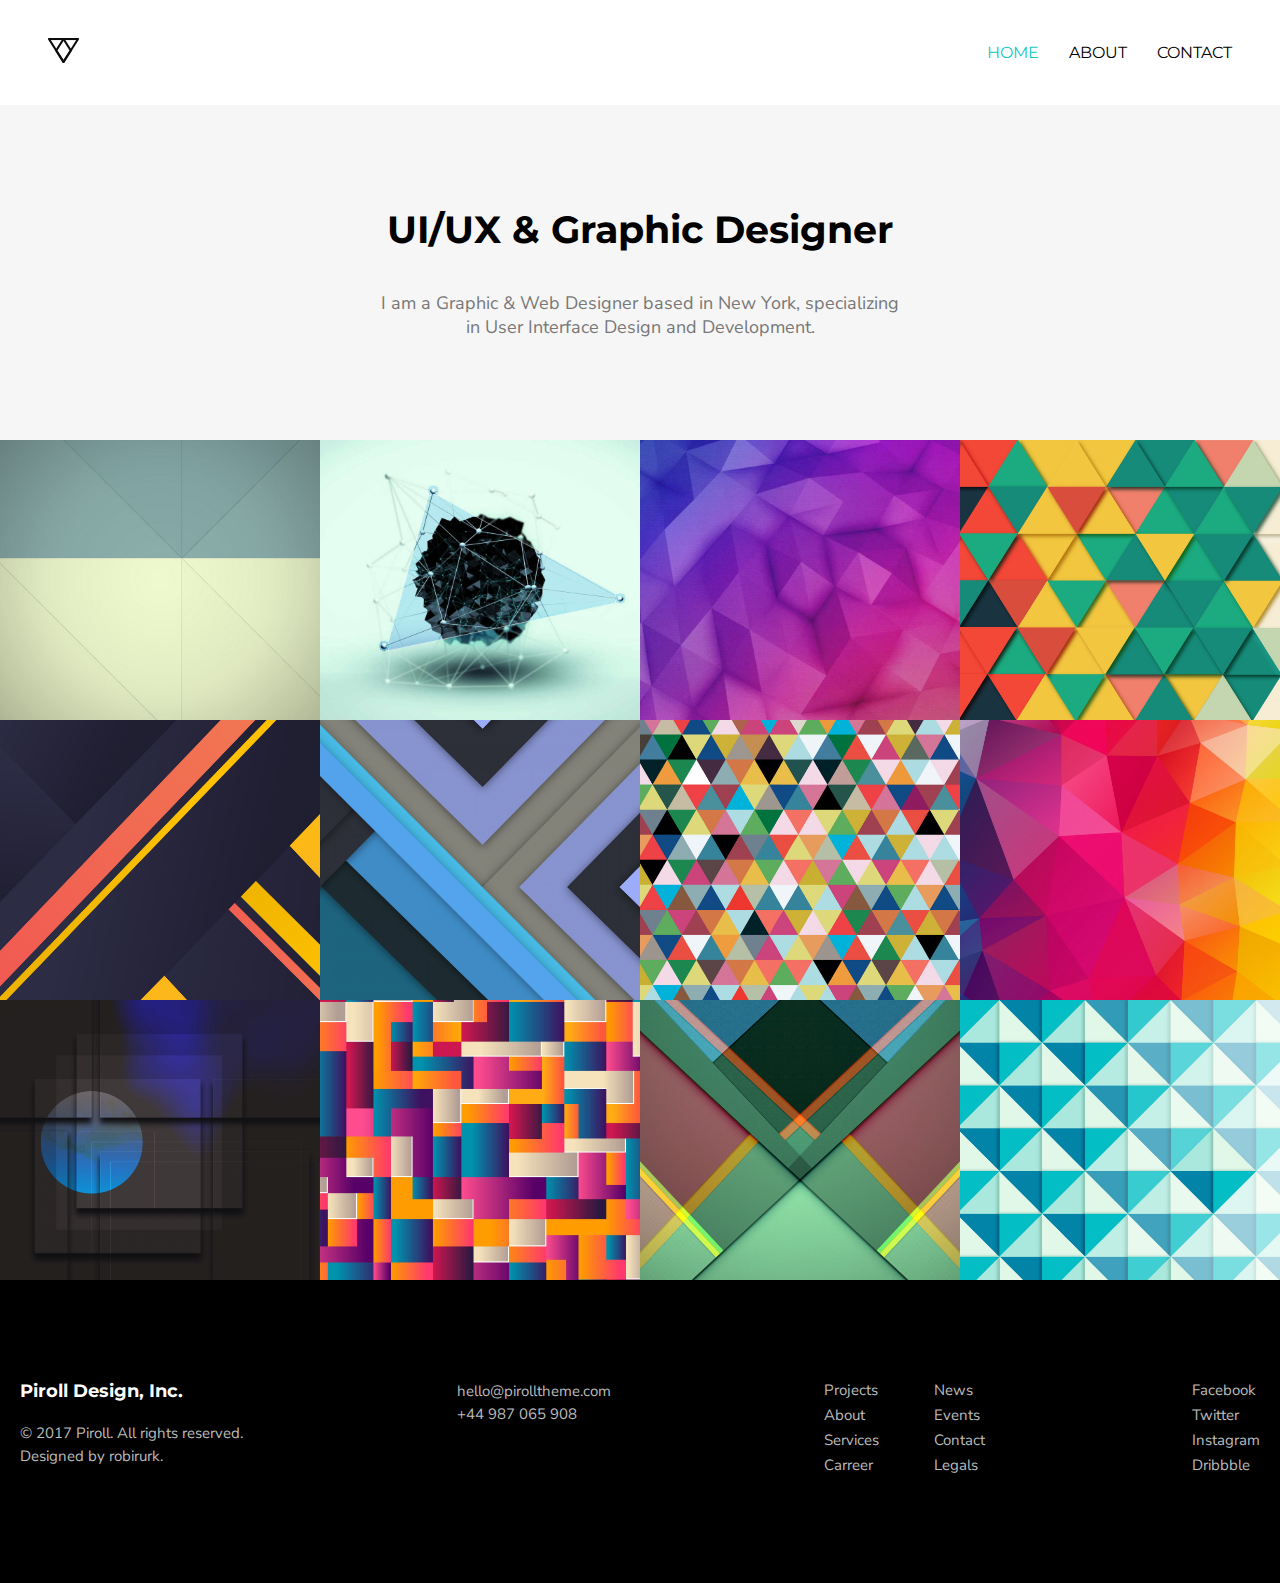
==== index.html @ dbb6cb5e "Add files via upload" ====
<!DOCTYPE html>
<html lang="en">
<head>
    <meta charset="UTF-8">
    <meta name="viewport" content="width=device-width, initial-scale=1.0">
    <title>Piroll - Home page</title>

    <!-- CUSTOM CSS -->
    <link rel="stylesheet" href="assets/css/styles.css">
    <!-- GOOGLE FONTS -->
    <link href="https://fonts.googleapis.com/css2?family=Montserrat:wght@500&family=Nunito+Sans&display=swap" rel="stylesheet">
</head>
<body>
    <header>
        <div class="container">
            <div class="header__inner">
                <div class="header__logo">
                    <img src="assets/img/logo.png" alt="Logo">
                </div>
                <nav class="header__nav">
                    <div><a class="header__link active" href="index.html">Home</a></div>
                    <div><a class="header__link" href="about.html">About</a></div>
                    <div><a class="header__link" href="contact.html">Contact</a></div>
                </nav>
            </div>
        </div>
    </header>

    <div class="home__title">
        <div class="container">
            <div class="home__title__inner">
                <h1 class="home__title__h1">UI/UX & Graphic Designer</h1>
                <p class="home__title__p">I am a Graphic & Web Designer based in New York, specializing 
                    in User Interface Design and Development.</p>
            </div>
        </div>
    </div>

    <div class="works">
        <div class="works__element" style="background-image: url(assets/img/works__element/1.jpg)">
            <a href="project_single.html">
                <div class="works__enlarge">
                    <img src="assets/img/work__eye.png" alt="eye" class="works__eye">
                </div>
            </a>
        </div>
        <div class="works__element" style="background-image: url(assets/img/works__element/2.jpg)">
            <a href="project_single.html">
                <div class="works__enlarge">
                    <img src="assets/img/work__eye.png" alt="eye" class="works__eye">
                </div>
            </a>
        </div>
        <div class="works__element" style="background-image: url(assets/img/works__element/3.jpg)">
            <a href="project_single.html">
                <div class="works__enlarge">
                    <img src="assets/img/work__eye.png" alt="eye" class="works__eye">
                </div>
            </a>
        </div>
        <div class="works__element" style="background-image: url(assets/img/works__element/4.jpg)">
            <a href="project_single.html">
                <div class="works__enlarge">
                    <img src="assets/img/work__eye.png" alt="eye" class="works__eye">
                </div>
            </a>
        </div>
        <div class="works__element" style="background-image: url(assets/img/works__element/5.jpg)">
            <a href="project_single.html">
                <div class="works__enlarge">
                    <img src="assets/img/work__eye.png" alt="eye" class="works__eye">
                </div>
            </a>
        </div>
        <div class="works__element" style="background-image: url(assets/img/works__element/6.jpg)">
            <a href="project_single.html">
                <div class="works__enlarge">
                    <img src="assets/img/work__eye.png" alt="eye" class="works__eye">
                </div>
            </a>
        </div>
        <div class="works__element" style="background-image: url(assets/img/works__element/7.jpg)">
            <a href="project_single.html">
                <div class="works__enlarge">
                    <img src="assets/img/work__eye.png" alt="eye" class="works__eye">
                </div>
            </a>
        </div>
        <div class="works__element" style="background-image: url(assets/img/works__element/8.jpg)">
            <a href="project_single.html">
                <div class="works__enlarge">
                    <img src="assets/img/work__eye.png" alt="eye" class="works__eye">
                </div>
            </a>
        </div>
        <div class="works__element" style="background-image: url(assets/img/works__element/9.jpg)">
            <a href="project_single.html">
                <div class="works__enlarge">
                    <img src="assets/img/work__eye.png" alt="eye" class="works__eye">
                </div>
            </a>
        </div>
        <div class="works__element" style="background-image: url(assets/img/works__element/10.jpg)">
            <a href="project_single.html">
                <div class="works__enlarge">
                    <img src="assets/img/work__eye.png" alt="eye" class="works__eye">
                </div>
            </a>
        </div>
        <div class="works__element" style="background-image: url(assets/img/works__element/11.jpg)">
            <a href="project_single.html">
                <div class="works__enlarge">
                    <img src="assets/img/work__eye.png" alt="eye" class="works__eye">
                </div>
            </a>
        </div>
        <div class="works__element" style="background-image: url(assets/img/works__element/12.jpg)">
            <a href="project_single.html">
                <div class="works__enlarge">
                    <img src="assets/img/work__eye.png" alt="eye" class="works__eye">
                </div>
            </a>
        </div>
    </div>

    <footer>
        <div class="container">
            <div class="footer__inner">
                <div class="footer__copyright">
                    <h2 class="copyright__h2">Piroll Design, Inc.</h2>
                    <p class="copyright__p">
                        © 2017 Piroll. All rights reserved. Designed by robirurk.
                    </p>
                </div>
                <div class="footer__contacts">
                    hello@pirolltheme.com +44 987 065 908
                </div>
                <div class="footer__navigation">
                    <div class="footer__navigation__blockone">
                        <a href="#" class="footer__link">Projects</a>
                        <a href="about.html" class="footer__link">About</a>
                        <a href="#" class="footer__link">Services</a>
                        <a href="#" class="footer__link">Carreer</a>
                    </div>
                    <div class="footer__navigation__blocktwo">
                        <a href="#" class="footer__link">News</a>
                        <a href="#" class="footer__link">Events</a>
                        <a href="#" class="footer__link">Contact</a>
                        <a href="#" class="footer__link">Legals</a>
                    </div>
                </div>
                <div class="footer__socialnetworks">
                    <a href="#" class="footer__link">Facebook</a>
                    <a href="#" class="footer__link">Twitter</a>
                    <a href="#" class="footer__link">Instagram</a>
                    <a href="#" class="footer__link">Dribbble</a>
                </div>
            </div>
        </div>
    </footer>



    <script src="assets/js/index.js" defer></script>
    <script src="https://code.jquery.com/jquery-1.12.4.js" integrity="sha256-Qw82+bXyGq6MydymqBxNPYTaUXXq7c8v3CwiYwLLNXU=" crossorigin="anonymous"></script>
</body>
</html>
---- assets/css/styles.css ----
body {
    margin: 0;
    padding: 0;
    font-family: 'Montserrat', sans-serif;
    /* font-family: 'Nunito Sans', sans-serif; */
}

* {
    box-sizing: border-box;
}

h1, h2, h3, h4, h5, h6 {
    padding: 0;
    margin: 0;
}

.container {
    margin: auto;
    max-width: 1400px;
}



/* HEADER */
header {
    width: 100%;
    padding: 38px 48px;
    background: #fff;
}
@media (max-width: 390px) {
    header {
        padding: 20px 10px;
    }
}

.header__inner {
    width: 100%;
    display: grid;
    grid-template-areas: 
    "headerlogo headernav";
    grid-template-columns: auto auto;
    grid-template-rows: auto auto;
    justify-content: space-between;
}
@media (max-width: 450px) {
    .header__inner {
        grid-template-areas: 
        "headerlogo headerlogo"
        "headernav headernav";
        grid-gap: 13px;
    }
}

.header__logo {
    grid-area: headerlogo;
}
@media (max-width: 450px) {
    .header__logo {
        margin: auto;
    }
}

.header__nav {
    margin: auto 0px;
    display: grid;
    grid-template-columns: repeat(3, auto);
    grid-gap: 30px;
    grid-area: headernav;
}
@media (max-width: 450px) {
    .header__nav {
        margin: auto;
    }
}

.header__link {
    text-decoration: none;
    color: black;
    text-transform: uppercase;
    transition: color .25s ease;
}
.header__link:hover {
    color: #10c9c3;
}
.header__link.active {
    color: #10c9c3;
}



/* HOME PAGE (index.html) */
    /* title */
    .home__title {
        width: 100%;
        padding: 101px 10px;
        background: #f6f6f6;
    }
    @media (max-width: 430px) {
        .home__title {
            padding: 71px 10px;
        }
    }

    .home__title__inner {
        width: 100%;
        text-align: center;
        font-size: 20px;
    }

    .home__title__p {
        max-width: 520px;
        margin: auto;
        margin-top: 38px;
        color: #787878;
        font-family: 'Nunito Sans', sans-serif;
        font-size: 18px;
    }
    @media (max-width: 430px) {
        .home__title__p {
            font-size: 15px;
        }
    }

    .home__title__h1 {
        font-size: 38px;
    }
    @media (max-width: 430px) {
        .home__title__h1 {
            font-size: 28px;
        }
    }



    /* works */
    .works {
        width: 100%;
        display: grid;
        grid-template-columns: repeat(4, 1fr);
    }
    @media (max-width: 1100px) {
        .works {
            grid-template-columns: repeat(3, 1fr);
        }
    }
    @media (max-width: 800px) {
        .works {
            grid-template-columns: 1fr 1fr;
        }
    }
    @media (max-width: 500px) {
        .works {
            grid-template-columns: 1fr;
        }
    }

    .works__element {
        background-size: cover;
        background-repeat: no-repeat;
        background-position: center;
    }

    .works__enlarge {
        width: 100%;
        height: 100%;
        background: #10c9c3;
        display: flex;
        opacity: 0%;
        transition: opacity .35s ease;
    }
    .works__enlarge:hover {
        opacity: 85%;
    }

    .works__eye {
        margin: auto;
    }
/* HOME PAGE (index.html) */



/* ABOUT PAGE (about.html) */
    /* title */
    .about__title {
        padding: 120px 20px;
        background-image: url("../img/about__title__background.jpg");
        background-position: center;
        background-size: cover;
        position: relative;
    }

    .about__title__overlay {
        top: 0;
        left: 0;
        position: absolute;
        height: 100%;
        width: 100%;
        /* padding: 120px 0; */
        background: #000;
        opacity: 60%;
        z-index: 0;
    }

    .about__title__inner {
        text-align: center;
        position: relative;
        z-index: 1;
    }

    .about__title__h1 {
        font-size: 38px;
        color: #ffffff;
    }

    .about__title__p {
        font-size: 18px;
        color: #ffffff;
        max-width: 520px;
        margin: auto;
        font-family: 'Nunito Sans', sans-serif;
        margin-top: 25px;
    }


    /* about me */
    .about_me {
        background: #f6f6f6;
        display: grid;
        grid-template-columns: 1fr 1fr;
    }
    @media (max-width: 860px) {
        .about_me {
            display: block;
        }
    }

    .about_me__picture {
        background-image: url("../img/about_me__picture.jpg");
        background-size: cover;
        background-repeat: no-repeat;
        background-position: center;
    }
    @media (max-width: 860px) {
        .about_me__picture {
            display: none;
        }
    }

    .about_me__text {
        display: flex;
        padding: 0px 100px;
    }
    @media (max-width: 1140px) {
        .about_me__text {
            padding: 0px 40px;
        }
    }
    @media (max-width: 860px) {
        .about_me__text {
            padding: 40px 60px;
            background: #f6f6f6;
        }
    }
    @media (max-width: 320px) {
        .about_me__text {
            padding: 40px 40px;
        }
    }

    .about_me__content {
        max-width: 632px;
        width: 100%;
        margin: auto;
    }

    .about_me__h2 {
        font-size: 30px;
        color: #171717;
    }
    @media (max-width: 1140px) {
        .about_me__h2 {
            font-size: 24px;
        }
    }

    .about_me__p {
        font-family: 'Nunito Sans', sans-serif;
        font-size: 16px;
        color: #787878;
    }
    @media (max-width: 1140px) {
        .about_me__p {
            font-size: 15px;
        }
    }

    .about_me__img {
        margin-top: 37px;
    }
    @media (max-width: 1140px) {
        .about_me__img {
            margin-top: 23px;
        }
    }


    /* numbers */
    .numbers {
        width: 100%;
        padding: 100px 20px;
        background-color: #10c9c3;
    }

    .numbers__inner {
        display: grid;
        grid-template-columns: repeat(4, auto);
        justify-content: space-between;
    }
    @media (max-width: 630px) {
        .numbers__inner {
            grid-template-columns: auto auto;
            grid-gap: 20px;
        }
    }
    @media (max-width: 350px) {
        .numbers__inner {
            grid-template-columns: auto;
        }
    }

    .numbers__block {
        display: grid;
        grid-template-columns: 44px auto;
        grid-gap: 27px;
        color: #fff;
    }

    .numbers__text {
        font-size: 13px;
        text-transform: uppercase;
    }

    .numbers__h3 {
        font-size: 18px;
        margin-bottom: 4px;
    }


    /* need a project */
    .need_a_project {
        width: 100%;
        padding: 105px 20px;
    }

    .need_a_project__inner {
        text-align: center;
    }

    .need_a_project__h2 {
        margin: auto;
        /* width: 300px; */
        font-size: 30px;
        color: #1d1d1d;
    }

    .need_a_project__p {
        font-size: 16px;
        color: #787878;
        max-width: 520px;
        margin: auto;
        font-family: 'Nunito Sans', sans-serif;
        margin-top: 25px;
        margin-bottom: 60px;
    }

    .need_a_project__button {
        text-decoration: none;
        color: #fff;
        padding: 22px 55px;
        background-color: #10c9c3;
        text-transform: uppercase;
        font-size: 13px;
        transition: background-color .25s ease;
    }
    .need_a_project__button:hover {
        background-color: #0ea7a1;
    }
/* ABOUT PAGE (about.html) */



/* PROJECT SINGLE (project_single.html) */
    .project {
        display: grid;
        grid-template-columns: 1fr 1fr;
        background: #f6f6f6;
    }
    @media (max-width: 860px) {
        .project {
            grid-template-columns: auto;
        }
    }

    .project__picture {
        background-image: url("../img/project_single__example.jpg");
        background-size: cover;
        background-repeat: no-repeat;
        background-position: center;
    }

    .project__text {
        display: flex;
        padding: 0px 100px;
    }
    @media (max-width: 1140px) {
        .project__text {
            padding: 0px 40px;
        }
    }
    @media (max-width: 860px) {
        .project__text {
            padding: 40px 60px;
        }
    }
    @media (max-width: 320px) {
        .project__text {
            padding: 40px 40px;
        }
    }

    .project__content {
        max-width: 632px;
        width: 100%;
        margin: auto;
    }

    .project__h1 {
        font-size: 38px;
        color: #171717;
    }
    @media (max-width: 1140px) {
        .project__h1 {
            font-size: 24px;
        }
    }

    .project__p {
        font-family: 'Nunito Sans', sans-serif;
        font-size: 16px;
        color: #787878;
    }
    @media (max-width: 1140px) {
        .project__p {
            font-size: 15px;
        }
    }

    .project__additional_info {
        margin-top: 60px;
    }

    .project__additional_info {
        display: grid;
        grid-gap: 20px;
        font-family: 'Nunito Sans', sans-serif;
        color: #787878;
    }

    .additional_info__b {
        color: #171717;
    }
/* PROJECT SINGLE (project_single.html) */



/* CONTACT (contact.html) */
    .contact {
        background: #f5f5f5;
        padding: 0px 20px;        
    }

    .contact__inner {
        width: 100%;
        display: grid;
        grid-template-columns: minmax(auto, 400px) auto;
        grid-template-areas: 
        "info form";
        grid-gap: 110px;
        padding: 90px 0px;
    }
    @media (max-width: 820px) {
        .contact__inner {
            grid-template-areas: 
            "info info"
            "form form";
        }
    }

    .contact__info {
        grid-area: info;
    }

    .contact__h1 {
        font-size: 30px;
    }

    .contact__p {
        font-family: 'Nunito Sans', sans-serif;
        /* max-width: 379px; */
        color: #787878;
        font-size: 16px;
        margin-top: 40px;
    }

    .contact__addresses {
        margin-top: 38px;
        display: grid;
        grid-gap: 18px;
    }

    .addresses__block {
        font-family: 'Nunito Sans', sans-serif;
        font-size: 16px;
        color: #787878;
    }

    .addresses__b {
        color: #171717;
    }


    .contact__form {
        grid-area: form;
        display: grid;
        grid-template-columns: 1fr 1fr 1fr 1fr;
        grid-gap: 30px;
        grid-template-areas:  
        "name name email email"
        "title title title title"
        "comment comment comment comment"
        "send . . .";
    }
    @media (max-width: 400px) {
        .contact__form {
            grid-template-areas: 
            "name name name name"
            "email email email email"
            "title title title title"
            "comment comment comment comment"
            "send . . .";
        }
    }

    .contact__input {
        display: block;
        padding: 25px 20px;
        border: 2px solid #fff;
        font-family: 'Nunito Sans', sans-serif;
        font-size: 15px;
        outline: none;
        transition: border .25s linear;
        border-radius: 3px;
    }
    .contact__input:focus {
        border: 2px solid #10c9c3;
    }
    .contact__input::placeholder {
        color: #787878;
    }

    input.contact__input {
        height: 2px;
    }

    .name {
        grid-area: name;
    }

    .email {
        grid-area: email;
    }

    .title {
        grid-area: title;
    }

    .comment {
        grid-area: comment;
        resize: none;
    }


    .contact__send {
        border: none;
        background-color: #10c9c3;
        color: #fff;
        text-transform: uppercase;
        font-size: 12px;
        letter-spacing: 2px;
        font-family: 'Montserrat', sans-serif;
        padding: 22px 37px;
        grid-area: send;
        outline: none;

        transition: background-color .25s ease;
    }
    .contact__send:hover {
        background: #0ea7a1;
    }
    @media (max-width: 1450px) {
        .contact__send {
            font-size: 10px;
            padding: 18px 30px;
        }
    }
/* CONTACT (contact.html) */



/* FOOTER */
footer {
    width: 100%;
    padding: 100px 20px;
    background: #000;
}

.footer__inner {
    width: 100%;
    display: grid;
    grid-template-columns: repeat(4, auto);
    grid-template-areas: 
    "footerCopyright footerContacts footerNavigation footerSocialnetworks";
    justify-content: space-between;
    margin: auto 0px;
}
@media (max-width: 670px) {
    .footer__inner {
        grid-template-columns: repeat(2, auto);
        grid-template-areas: 
        "footerCopyright footerContacts"
        "footerNavigation footerSocialnetworks";
        grid-row-gap: 20px;
        padding: 0px;
    }
}
@media (max-width: 450px) {
    .footer__inner {
        grid-template-areas: 
        "footerCopyright footerCopyright"
        "footerContacts footerContacts"
        "footerNavigation footerSocialnetworks";
        padding: 0;
    }
}


.footer__copyright {
    grid-area: footerCopyright;
}

.copyright__h2 {
    font-size: 18px;
    color: #ffffff;
}

.copyright__p {
    width: 230px;
    margin-top: 20px;
    font-family: 'Nunito Sans', sans-serif;
    font-size: 15px;
    color: #bcbcbc;
    line-height: 23px;
}

.footer__contacts {
    font-size: 15px;
    width: 160px;
    font-family: 'Nunito Sans', sans-serif;
    color: #bcbcbc;
    line-height: 23px;
    grid-area: footerContacts;
}

.footer__navigation {
    display: grid;
    grid-template-columns: auto auto;
    grid-gap: 55px;
    grid-area: footerNavigation;
}

.footer__link {
    display: block;
    color: #bcbcbc;
    font-family: 'Nunito Sans', sans-serif;
    font-size: 15px;
    text-decoration: none;
    margin-bottom: 5px;
    transition: color .25s ease;
}
.footer__link:hover {
    color: #9c9c9c;
}

.footer__socialnetworks {
    grid-area: footerSocialnetworks;
}
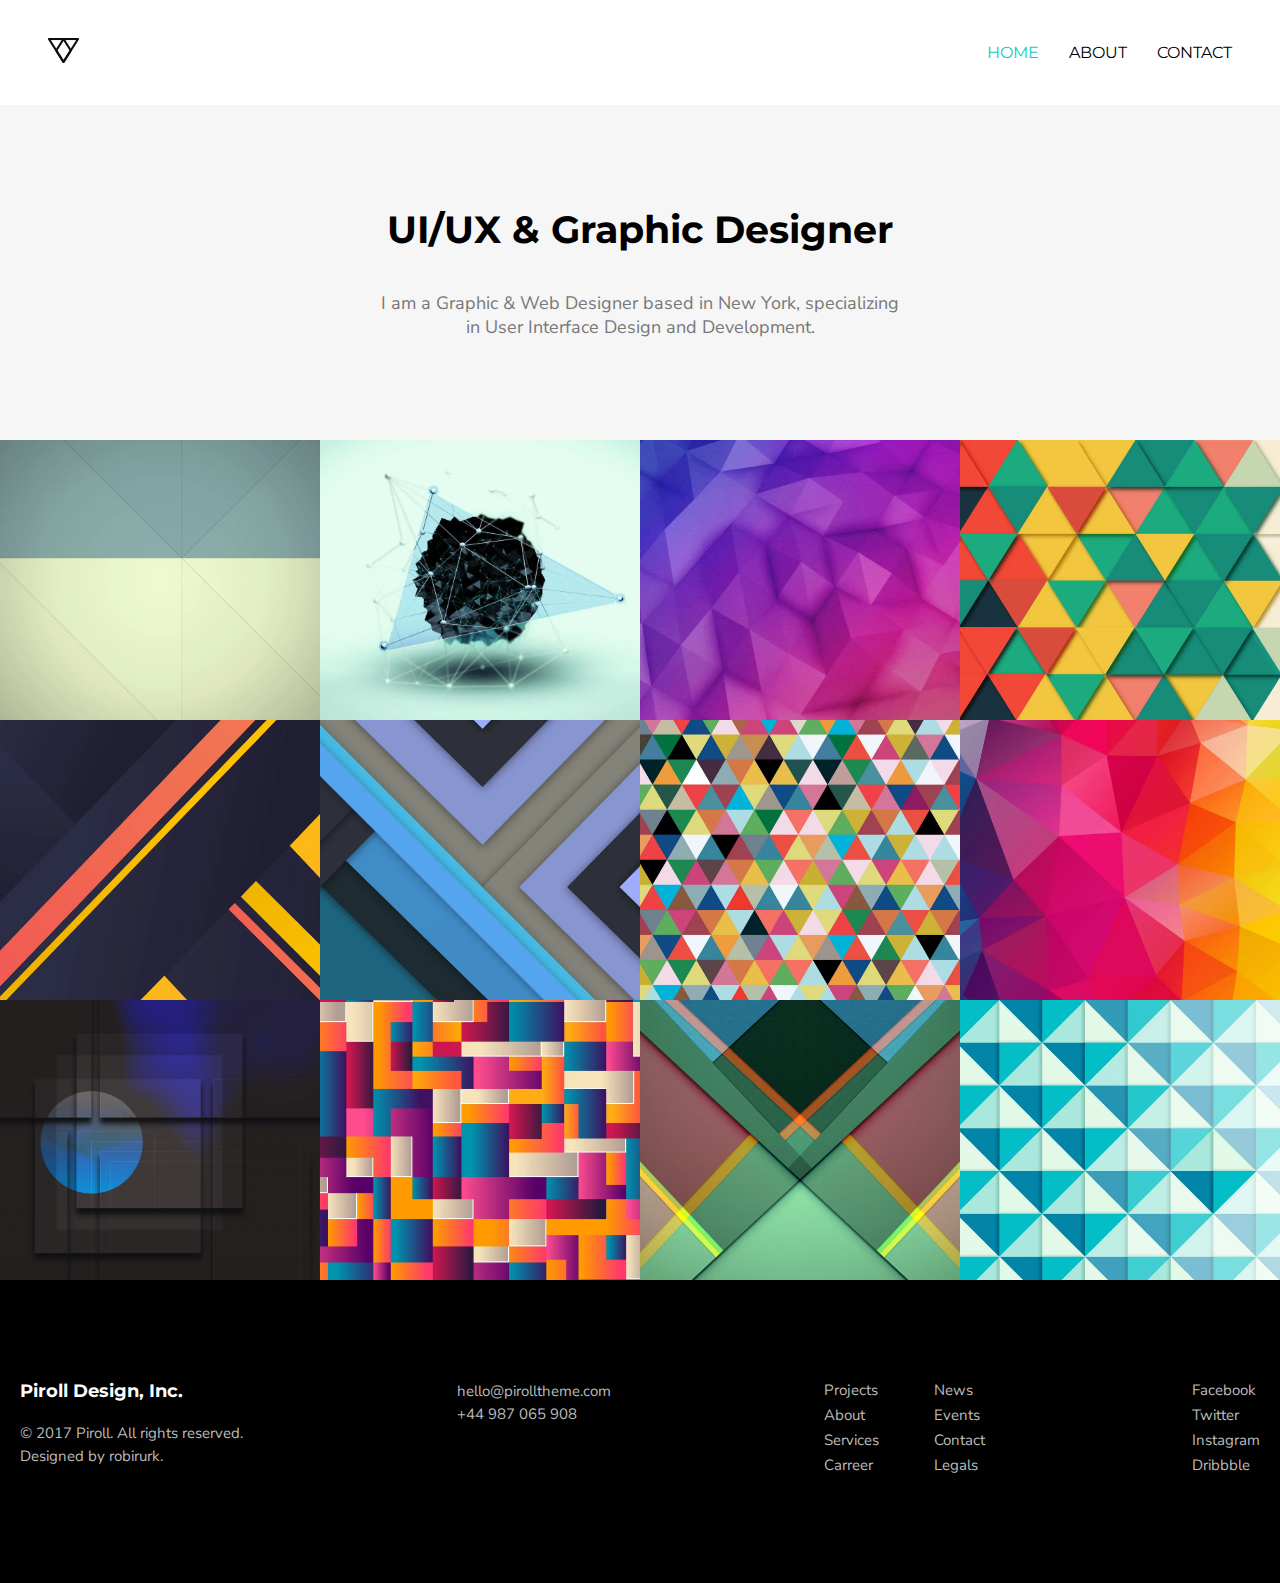
==== commit 90ea14f8: "Optimized layout on index.html" ====
--- a/index.html
+++ b/index.html
@@ -37,84 +37,168 @@
     </div>
 
     <div class="works">
-        <div class="works__element" style="background-image: url(assets/img/works__element/1.jpg)">
-            <a href="project_single.html">
-                <div class="works__enlarge">
-                    <img src="assets/img/work__eye.png" alt="eye" class="works__eye">
-                </div>
-            </a>
-        </div>
-        <div class="works__element" style="background-image: url(assets/img/works__element/2.jpg)">
-            <a href="project_single.html">
-                <div class="works__enlarge">
-                    <img src="assets/img/work__eye.png" alt="eye" class="works__eye">
-                </div>
-            </a>
-        </div>
-        <div class="works__element" style="background-image: url(assets/img/works__element/3.jpg)">
-            <a href="project_single.html">
-                <div class="works__enlarge">
-                    <img src="assets/img/work__eye.png" alt="eye" class="works__eye">
-                </div>
-            </a>
-        </div>
-        <div class="works__element" style="background-image: url(assets/img/works__element/4.jpg)">
-            <a href="project_single.html">
-                <div class="works__enlarge">
-                    <img src="assets/img/work__eye.png" alt="eye" class="works__eye">
-                </div>
-            </a>
-        </div>
-        <div class="works__element" style="background-image: url(assets/img/works__element/5.jpg)">
-            <a href="project_single.html">
-                <div class="works__enlarge">
-                    <img src="assets/img/work__eye.png" alt="eye" class="works__eye">
-                </div>
-            </a>
-        </div>
-        <div class="works__element" style="background-image: url(assets/img/works__element/6.jpg)">
-            <a href="project_single.html">
-                <div class="works__enlarge">
-                    <img src="assets/img/work__eye.png" alt="eye" class="works__eye">
-                </div>
-            </a>
-        </div>
-        <div class="works__element" style="background-image: url(assets/img/works__element/7.jpg)">
-            <a href="project_single.html">
-                <div class="works__enlarge">
-                    <img src="assets/img/work__eye.png" alt="eye" class="works__eye">
-                </div>
-            </a>
-        </div>
-        <div class="works__element" style="background-image: url(assets/img/works__element/8.jpg)">
-            <a href="project_single.html">
-                <div class="works__enlarge">
-                    <img src="assets/img/work__eye.png" alt="eye" class="works__eye">
-                </div>
-            </a>
-        </div>
-        <div class="works__element" style="background-image: url(assets/img/works__element/9.jpg)">
-            <a href="project_single.html">
-                <div class="works__enlarge">
-                    <img src="assets/img/work__eye.png" alt="eye" class="works__eye">
-                </div>
-            </a>
-        </div>
-        <div class="works__element" style="background-image: url(assets/img/works__element/10.jpg)">
-            <a href="project_single.html">
-                <div class="works__enlarge">
-                    <img src="assets/img/work__eye.png" alt="eye" class="works__eye">
-                </div>
-            </a>
-        </div>
-        <div class="works__element" style="background-image: url(assets/img/works__element/11.jpg)">
-            <a href="project_single.html">
-                <div class="works__enlarge">
-                    <img src="assets/img/work__eye.png" alt="eye" class="works__eye">
-                </div>
-            </a>
-        </div>
-        <div class="works__element" style="background-image: url(assets/img/works__element/12.jpg)">
+        <div class="works__element">
+            <div class="works__element-bg">
+                <picture>
+                    <source srcset="assets/img/works__element/1.webp" type="image/webp">
+                    <source srcset="assets/img/works__element/1.jp2" type="image/jp2">
+                    <img src="assets/img/works__element/1.png">
+                </picture>
+            </div>
+            <a href="project_single.html">
+                <div class="works__enlarge">
+                    <img src="assets/img/work__eye.png" alt="eye" class="works__eye">
+                </div>
+            </a>
+        </div>
+        <div class="works__element">
+            <div class="works__element-bg">
+                <picture>
+                    <source srcset="assets/img/works__element/2.webp" type="image/webp">
+                    <source srcset="assets/img/works__element/2.jp2" type="image/jp2">
+                    <img src="assets/img/works__element/2.png">
+                </picture>
+            </div>
+            <a href="project_single.html">
+                <div class="works__enlarge">
+                    <img src="assets/img/work__eye.png" alt="eye" class="works__eye">
+                </div>
+            </a>
+        </div>
+        <div class="works__element">
+            <div class="works__element-bg">
+                <picture>
+                    <source srcset="assets/img/works__element/3.webp" type="image/webp">
+                    <source srcset="assets/img/works__element/3.jp2" type="image/jp2">
+                    <img src="assets/img/works__element/3.png">
+                </picture>
+            </div>
+            <a href="project_single.html">
+                <div class="works__enlarge">
+                    <img src="assets/img/work__eye.png" alt="eye" class="works__eye">
+                </div>
+            </a>
+        </div>
+        <div class="works__element">
+            <div class="works__element-bg">
+                <picture>
+                    <source srcset="assets/img/works__element/4.webp" type="image/webp">
+                    <source srcset="assets/img/works__element/4.jp2" type="image/jp2">
+                    <img src="assets/img/works__element/4.png">
+                </picture>
+            </div>
+            <a href="project_single.html">
+                <div class="works__enlarge">
+                    <img src="assets/img/work__eye.png" alt="eye" class="works__eye">
+                </div>
+            </a>
+        </div>
+        <div class="works__element">
+            <div class="works__element-bg">
+                <picture>
+                    <source srcset="assets/img/works__element/5.webp" type="image/webp">
+                    <source srcset="assets/img/works__element/5.jp2" type="image/jp2">
+                    <img src="assets/img/works__element/5.png">
+                </picture>
+            </div>
+            <a href="project_single.html">
+                <div class="works__enlarge">
+                    <img src="assets/img/work__eye.png" alt="eye" class="works__eye">
+                </div>
+            </a>
+        </div>
+        <div class="works__element">
+            <div class="works__element-bg">
+                <picture>
+                    <source srcset="assets/img/works__element/6.webp" type="image/webp">
+                    <source srcset="assets/img/works__element/6.jp2" type="image/jp2">
+                    <img src="assets/img/works__element/6.png">
+                </picture>
+            </div>
+            <a href="project_single.html">
+                <div class="works__enlarge">
+                    <img src="assets/img/work__eye.png" alt="eye" class="works__eye">
+                </div>
+            </a>
+        </div>
+        <div class="works__element">
+            <div class="works__element-bg">
+                <picture>
+                    <source srcset="assets/img/works__element/7.webp" type="image/webp">
+                    <source srcset="assets/img/works__element/7.jp2" type="image/jp2">
+                    <img src="assets/img/works__element/7.png">
+                </picture>
+            </div>
+            <a href="project_single.html">
+                <div class="works__enlarge">
+                    <img src="assets/img/work__eye.png" alt="eye" class="works__eye">
+                </div>
+            </a>
+        </div>
+        <div class="works__element">
+            <div class="works__element-bg">
+                <picture>
+                    <source srcset="assets/img/works__element/8.webp" type="image/webp">
+                    <source srcset="assets/img/works__element/8.jp2" type="image/jp2">
+                    <img src="assets/img/works__element/8.png">
+                </picture>
+            </div>
+            <a href="project_single.html">
+                <div class="works__enlarge">
+                    <img src="assets/img/work__eye.png" alt="eye" class="works__eye">
+                </div>
+            </a>
+        </div>
+        <div class="works__element">
+            <div class="works__element-bg">
+                <picture>
+                    <source srcset="assets/img/works__element/9.webp" type="image/webp">
+                    <source srcset="assets/img/works__element/9.jp2" type="image/jp2">
+                    <img src="assets/img/works__element/9.png">
+                </picture>
+            </div>
+            <a href="project_single.html">
+                <div class="works__enlarge">
+                    <img src="assets/img/work__eye.png" alt="eye" class="works__eye">
+                </div>
+            </a>
+        </div>
+        <div class="works__element">
+            <div class="works__element-bg">
+                <picture>
+                    <source srcset="assets/img/works__element/10.webp" type="image/webp">
+                    <source srcset="assets/img/works__element/10.jp2" type="image/jp2">
+                    <img src="assets/img/works__element/10.png">
+                </picture>
+            </div>
+            <a href="project_single.html">
+                <div class="works__enlarge">
+                    <img src="assets/img/work__eye.png" alt="eye" class="works__eye">
+                </div>
+            </a>
+        </div>
+        <div class="works__element">
+            <div class="works__element-bg">
+                <picture>
+                    <source srcset="assets/img/works__element/11.webp" type="image/webp">
+                    <source srcset="assets/img/works__element/11.jp2" type="image/jp2">
+                    <img src="assets/img/works__element/11.png">
+                </picture>
+            </div>
+            <a href="project_single.html">
+                <div class="works__enlarge">
+                    <img src="assets/img/work__eye.png" alt="eye" class="works__eye">
+                </div>
+            </a>
+        </div>
+        <div class="works__element">
+            <div class="works__element-bg">
+                <picture>
+                    <source srcset="assets/img/works__element/12.webp" type="image/webp">
+                    <source srcset="assets/img/works__element/12.jp2" type="image/jp2">
+                    <img src="assets/img/works__element/12.png">
+                </picture>
+            </div>
             <a href="project_single.html">
                 <div class="works__enlarge">
                     <img src="assets/img/work__eye.png" alt="eye" class="works__eye">
@@ -161,7 +245,7 @@
 
 
 
+    <script src="assets/js/jquery.min.js"></script>
     <script src="assets/js/index.js" defer></script>
-    <script src="https://code.jquery.com/jquery-1.12.4.js" integrity="sha256-Qw82+bXyGq6MydymqBxNPYTaUXXq7c8v3CwiYwLLNXU=" crossorigin="anonymous"></script>
 </body>
 </html>
--- a/assets/css/styles.css
+++ b/assets/css/styles.css
@@ -155,9 +155,22 @@
     }
 
     .works__element {
-        background-size: cover;
-        background-repeat: no-repeat;
-        background-position: center;
+        position: relative;
+    }
+
+    .works__element-bg {
+        width: 100%;
+        height: 100%;
+        position: absolute;
+        top: 0;
+        left: 0;
+        z-index: 0;
+    }
+    .works__element-bg img {
+        width: 100%;
+        height: 100%;
+        object-fit: cover;
+        object-position: center;
     }
 
     .works__enlarge {
@@ -167,6 +180,8 @@
         display: flex;
         opacity: 0%;
         transition: opacity .35s ease;
+        position: relative;
+        z-index: 1;
     }
     .works__enlarge:hover {
         opacity: 85%;
